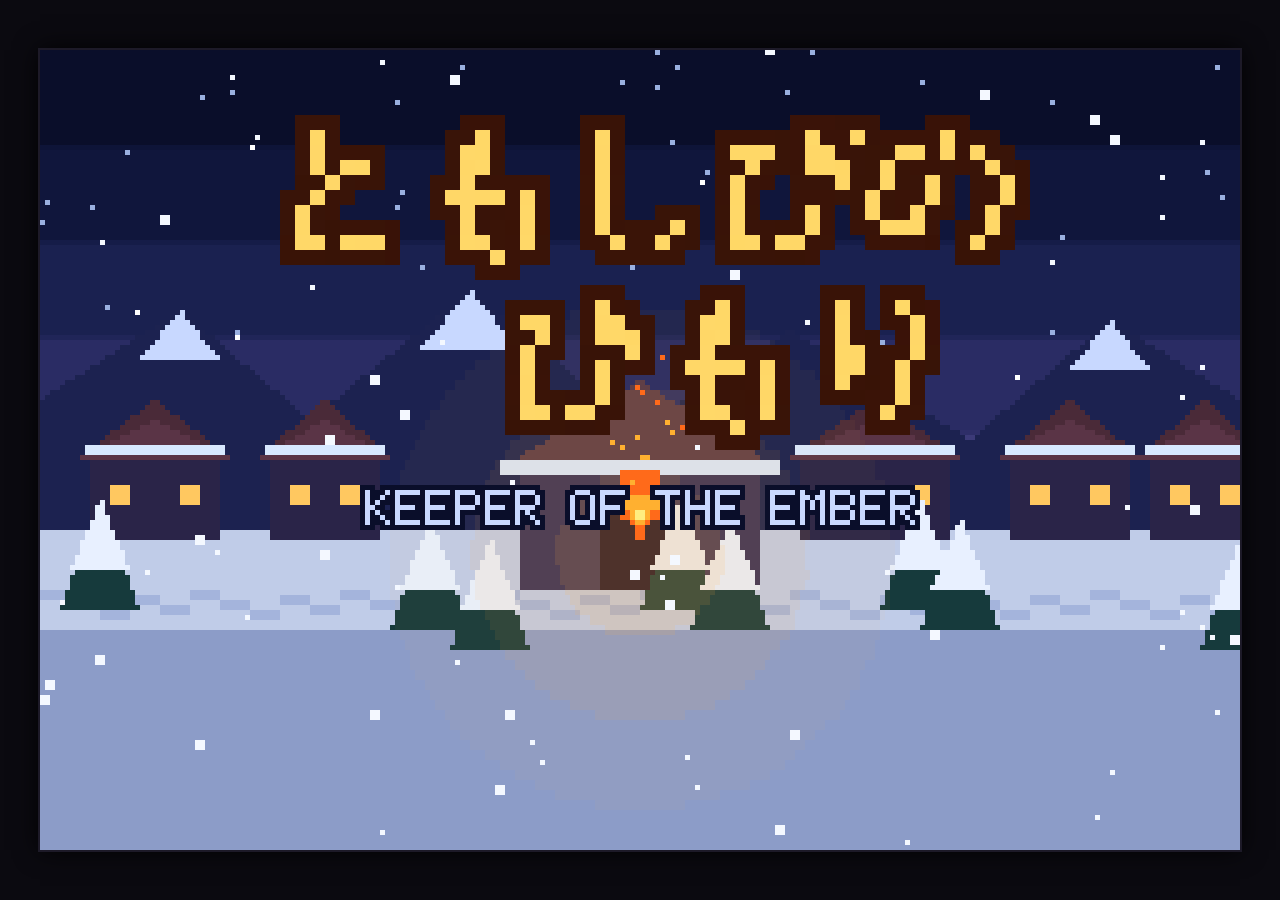
==== lightfire/index.html @ 291313d0 "ともしびのあかりテスト用追加" ====
<!DOCTYPE html>
<html lang="ja">
<head>
<meta charset="utf-8">
<meta name="viewport" content="width=device-width,initial-scale=1,maximum-scale=1,user-scalable=no,viewport-fit=cover">
<meta name="mobile-web-app-capable" content="yes">
<meta name="apple-mobile-web-app-capable" content="yes">
<meta name="theme-color" content="#0b0a10">
<title>ともしびの ひもり</title>
<link rel="stylesheet" href="css/style.css">
</head>
<body>
<div id="device">
  <div id="screenwrap"><canvas id="screen" width="240" height="160"></canvas></div>
  <div id="pad"></div>
</div>
<noscript><div id="noscript">JavaScript を ゆうこうに してください。</div></noscript>

<!-- 注意: ES Modules は使用しない。file:// で動作させるため、すべて通常の script で順に読み込む -->
<!-- core -->
<script src="js/core/util.js"></script>
<script src="js/core/input.js"></script>
<script src="js/core/font_data.js"></script>
<script src="js/core/font.js"></script>
<script src="js/core/audio.js"></script>
<script src="js/data/music.js"></script>
<script src="js/core/gfx_tiles.js"></script>
<script src="js/core/gfx_sprites.js"></script>
<script src="js/core/gfx_monsters.js"></script>
<script src="js/core/scene.js"></script>
<script src="js/core/save.js"></script>
<script src="js/core/ui.js"></script>
<script src="js/data/db.js"></script>
<script src="js/data/npcs.js"></script>
<script src="js/data/helpers.js"></script>
<script src="js/core/mapkit.js"></script>
<script src="js/core/maps.js"></script>
<script src="js/core/field.js"></script>
<script src="js/core/script.js"></script>
<script src="js/core/battle.js"></script>
<script src="js/core/menu.js"></script>
<script src="js/core/title.js"></script>

<!-- マップ（1マップ1ディレクトリ。base を先に、part は後に読み込む） -->
<!--MAPS-->
<script src="maps/kotori_home/base.js"></script>
<script src="maps/kotori_home/part_prologue.js"></script>
<script src="maps/kotori_home/part_after.js"></script>
<script src="maps/kotori/base.js"></script>
<script src="maps/kotori/part_prologue.js"></script>
<script src="maps/kotori/part_ch1.js"></script>
<script src="maps/kotori/part_after.js"></script>
<script src="maps/kotori_elder/base.js"></script>
<script src="maps/kotori_kota/base.js"></script>
<script src="maps/kotori_shop/base.js"></script>
<script src="maps/kotori_shrine/base.js"></script>
<script src="maps/forest/base.js"></script>
<script src="maps/cave1_a/base.js"></script>
<script src="maps/cave1_a/part_solved.js"></script>
<script src="maps/cave1_b/base.js"></script>
<script src="maps/cave1_b/part_solved.js"></script>
<script src="maps/cave1_c/base.js"></script>
<script src="maps/cave1_c/part_solved.js"></script>
<script src="maps/cave1_boss/base.js"></script>
<script src="maps/cave1_boss/part_after.js"></script>
<script src="maps/world/base.js"></script>
<script src="maps/world/part_open.js"></script>
<script src="maps/nagi/base.js"></script>
<script src="maps/nagi/part_ch2.js"></script>
<script src="maps/nagi/part_ch3.js"></script>
<script src="maps/nagi_shop/base.js"></script>
<script src="maps/nagi_tavern/base.js"></script>
<script src="maps/nagi_house/base.js"></script>
<script src="maps/nagi/part_welcome.js"></script>
<script src="maps/lighthouse_1/base.js"></script>
<script src="maps/lighthouse_1/part_solved.js"></script>
<script src="maps/lighthouse_2/base.js"></script>
<script src="maps/lighthouse_2/part_solved.js"></script>
<script src="maps/lighthouse_3/base.js"></script>
<script src="maps/lighthouse_3/part_solved.js"></script>
<script src="maps/lighthouse_top/base.js"></script>
<script src="maps/fubuki/base.js"></script>
<script src="maps/fubuki/part_ch3.js"></script>
<script src="maps/fubuki/part_welcome.js"></script>
<script src="maps/fubuki_shop/base.js"></script>
<script src="maps/fubuki_house/base.js"></script>
<script src="maps/icecave_a/base.js"></script>
<script src="maps/icecave_b/base.js"></script>
<script src="maps/icecave_b/part_solved.js"></script>
<script src="maps/icecave_boss/base.js"></script>
<script src="maps/kazan/base.js"></script>
<script src="maps/kazan/part_ch4.js"></script>
<script src="maps/kazan_forge/base.js"></script>
<script src="maps/kazan_inn/base.js"></script>
<script src="maps/volc_a/base.js"></script>
<script src="maps/volc_a/part_solved.js"></script>
<script src="maps/volc_b/base.js"></script>
<script src="maps/volc_b/part_solved.js"></script>
<script src="maps/volc_boss/base.js"></script>
<script src="maps/tower_1/base.js"></script>
<script src="maps/tower_2/base.js"></script>
<script src="maps/tower_2/part_solved.js"></script>
<script src="maps/tower_3/base.js"></script>
<script src="maps/tower_3/part_solved.js"></script>
<script src="maps/tower_top/base.js"></script>
<script src="maps/kotori/part_final.js"></script>
<script src="maps/kotori/part_clear.js"></script>
<script src="maps/kotori_shrine/part_secret.js"></script>
<script src="maps/forest/part_spring.js"></script>
<script src="maps/fubuki/part_spring.js"></script>
<script src="maps/garden/base.js"></script>
<script src="maps/ruins_a/base.js"></script>
<script src="maps/ruins_a/part_solved.js"></script>
<script src="maps/ruins_boss/base.js"></script>
<!--/MAPS-->

<script src="js/main.js"></script>
</body>
</html>
---- lightfire/css/style.css ----
/* ともしびの ひもり — 外枠とソフトキー */
html, body { margin:0; padding:0; height:100%; background:#0b0a10; overflow:hidden;
  -webkit-user-select:none; user-select:none; -webkit-touch-callout:none; touch-action:none;
  overscroll-behavior:none; font-family: sans-serif; color:#c8c0d8; }
#device { position:fixed; left:0; top:0; right:0; bottom:0; display:flex; flex-direction:column;
  align-items:center; justify-content:center; background:#0b0a10; }
#screenwrap { position:relative; background:#000; box-shadow:0 0 0 2px #1d1a28, 0 0 24px #000; }
#screen { display:block; image-rendering:pixelated; image-rendering:crisp-edges; width:100%; height:100%; background:#000; }
#pad { display:none; position:absolute; left:0; right:0; bottom:0; top:0; pointer-events:none; }
body.touch #pad { display:block; }
.pbtn { position:absolute; pointer-events:auto; touch-action:none; box-sizing:border-box;
  background:rgba(40,34,60,.72); border:2px solid rgba(190,170,230,.55); color:#e8e0ff; font-weight:bold;
  display:flex; align-items:center; justify-content:center; border-radius:50%; font-size:20px; }
.pbtn.on { background:rgba(230,150,60,.85); border-color:#ffe0a0; }
#dpad { position:absolute; pointer-events:auto; touch-action:none; border-radius:50%;
  background:radial-gradient(circle at center, rgba(40,34,60,.75) 0 60%, rgba(40,34,60,.35) 61% 100%);
  border:2px solid rgba(190,170,230,.5); }
#dpad i { position:absolute; width:0; height:0; border:9px solid transparent; }
#dpad i.u { left:50%; top:6%; margin-left:-9px; border-bottom-color:rgba(230,220,255,.8); }
#dpad i.d { left:50%; bottom:6%; margin-left:-9px; border-top-color:rgba(230,220,255,.8); }
#dpad i.l { top:50%; left:6%; margin-top:-9px; border-right-color:rgba(230,220,255,.8); }
#dpad i.r { top:50%; right:6%; margin-top:-9px; border-left-color:rgba(230,220,255,.8); }
#dpad .hl { position:absolute; width:34%; height:34%; border-radius:50%; background:rgba(230,150,60,.6); display:none; }
.pill { border-radius:10px; font-size:11px; letter-spacing:1px; }
#noscript { color:#fff; padding:20px; }
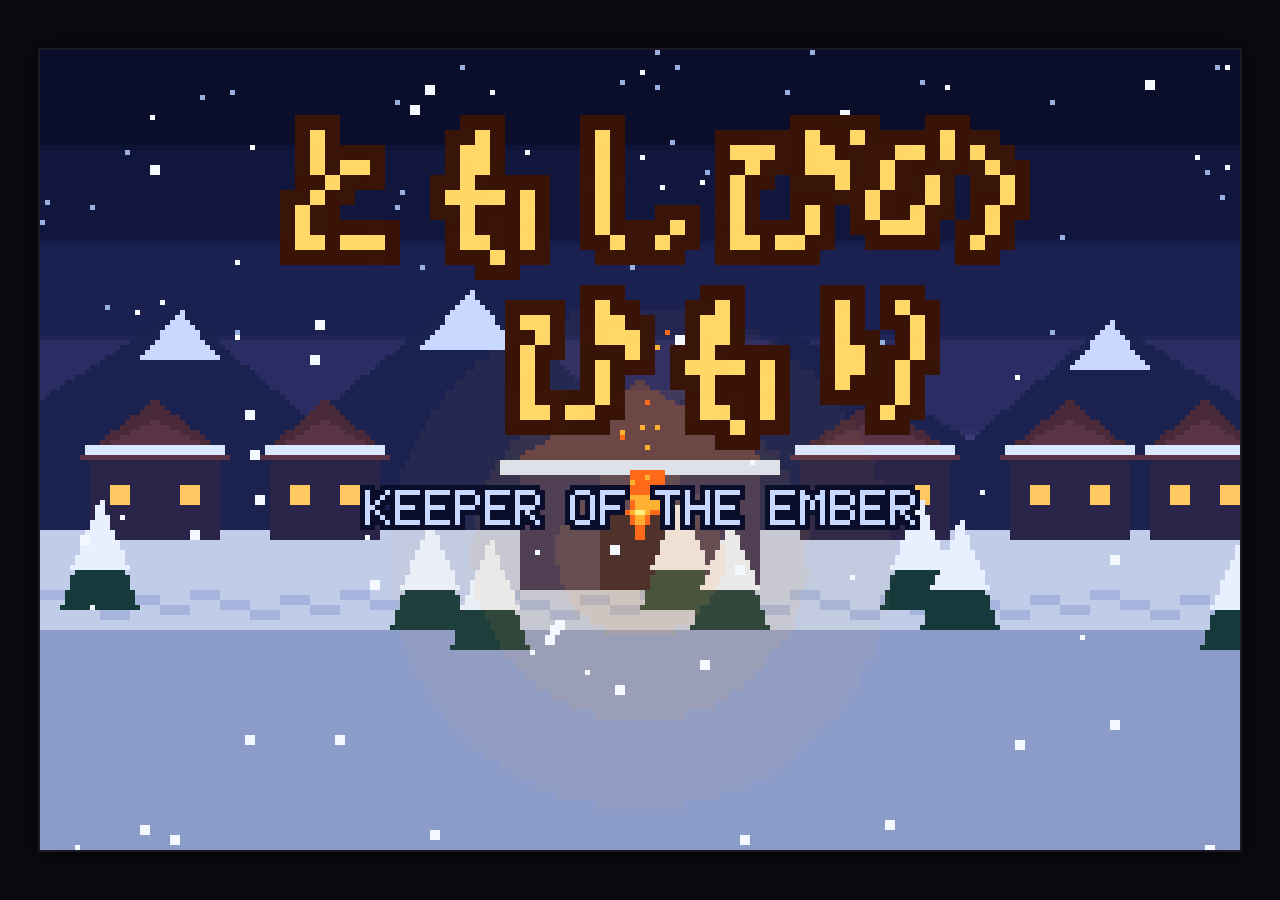
==== commit 5b2a4519: "ともしびのひもりの詰みその他を修正" ====
--- a/lightfire/index.html
+++ b/lightfire/index.html
@@ -85,6 +85,7 @@
 <script src="maps/fubuki_shop/base.js"></script>
 <script src="maps/fubuki_house/base.js"></script>
 <script src="maps/icecave_a/base.js"></script>
+<script src="maps/icecave_a/part_solved.js"></script>
 <script src="maps/icecave_b/base.js"></script>
 <script src="maps/icecave_b/part_solved.js"></script>
 <script src="maps/icecave_boss/base.js"></script>
